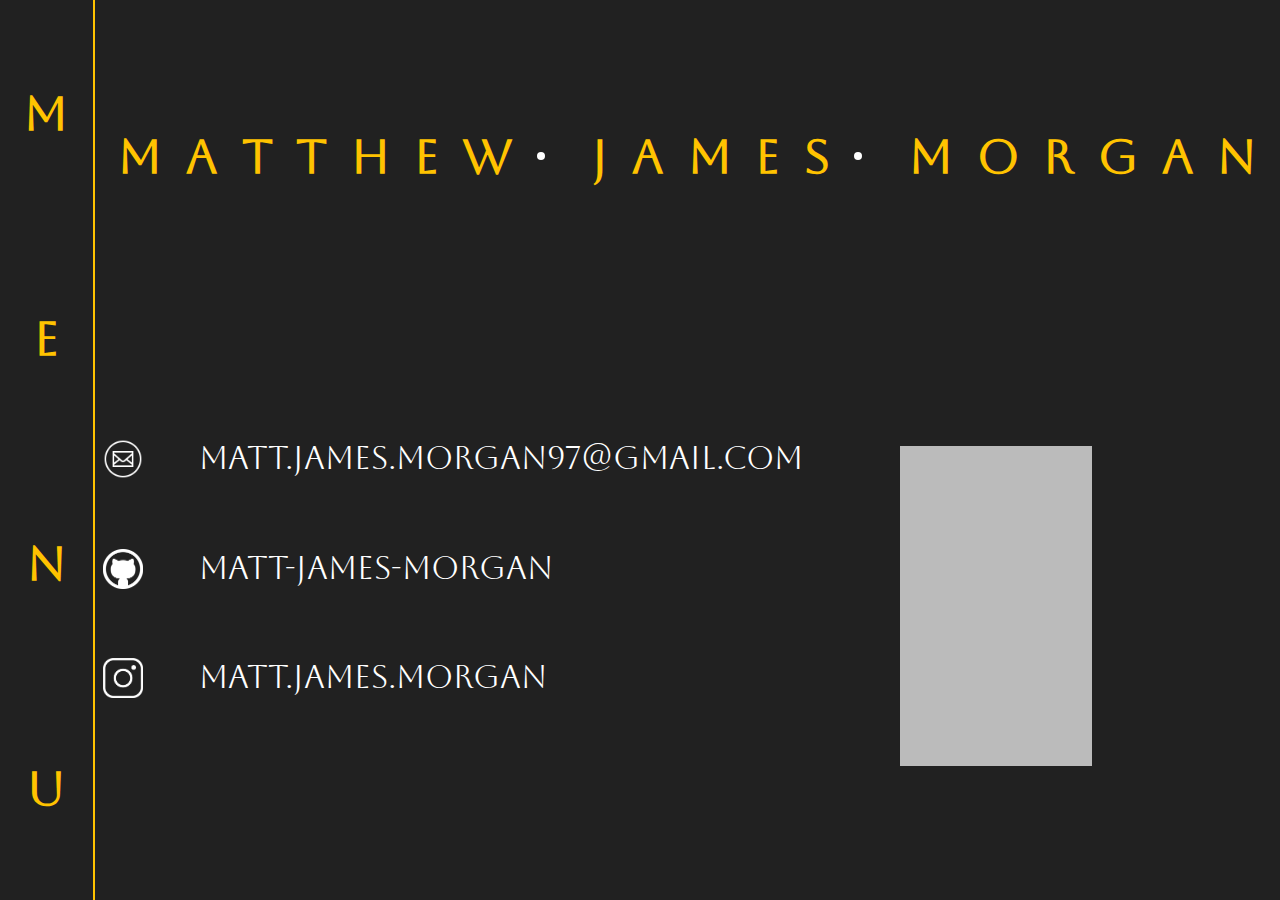
==== contact.html @ d884523a "more work" ====
<!DOCTYPE html>
<html lang="en">
<head>
    <meta charset="UTF-8">
    <meta http-equiv="X-UA-Compatible" content="IE=edge">
    <meta name="viewport" content="width=device-width, initial-scale=1.0">
    <link rel="stylesheet" href="./contact.css">
    <title>Matthew Morgan Contact</title>
</head>
<body>
    <div class='cursor' id="cursor"></div>
    <aside class="sidebar" id="sidebar">
        <div class="menu-title" >
            <h2>M</h2>
            <h2>E</h2>
            <h2>N</h2>
            <h2>U</h2>
        </div>
        
            
        <nav class="menu" id="menu">
            <button id='menu-button' type="button">+</button>
            <button id='menu-button-ham' type="button">+</button>
            <ul>
                <li><a href="./contact.html">About</a></li>
                <li><a href="./contact.html">Projects</a></li>
                <li><a href="./contact.html">Skills</a></li>
                <li><a href="./index.html">Home</a></li>
            </ul>
        </nav>
    </aside>
    <div class="ham-menu">
        <span></span>
        <span></span>
        <span></span>
    </div>
    <main>

        <header>
            <span class="bouncy red">M</span>
            <span class="bouncy red">a</span>
            <span class="bouncy red">t</span>
            <span class="bouncy red">t</span>
            <span class="bouncy red">h</span>
            <span class="bouncy red">e</span>
            <span class="bouncy red">w</span>
            <span class="dot"></span>
            <br>
            <span class="bouncy blue">J</span>
            <span class="bouncy blue">a</span>
            <span class="bouncy blue">m</span>
            <span class="bouncy blue">e</span>
            <span class="bouncy blue">s</span>
            <span class="dot"></span>
            <br>
            <span class="bouncy yellow">M</span>
            <span class="bouncy yellow">o</span>
            <span class="bouncy yellow">r</span>
            <span class="bouncy yellow">g</span>
            <span class="bouncy yellow">a</span>
            <span class="bouncy yellow">n</span>
        </header>
        <div class="info">
            <div class="bio">
                <img  class="socials" src="./resources/email2.png" alt="">
                <p>matt.james.morgan97@gmail.com</p>
                <img class="socials" src="./resources/PngItem_1280311.png" alt="">
                <p><a href="https://github.com/matt-james-morgan" target="blank">matt-james-morgan</a></p>
                <img class="socials" src="./resources/insta.png" alt="">
                <p><a href="https://www.instagram.com/matt.james.morgan/" target="blank">matt.james.morgan</a></p>
                <p></p>
            </div>
            <div class = flip-card>
                <div class="flip-card-inner">
                    <div class="flip-card-front">
                            <img src="./resources/headshot.jpg" alt="">
                    </div>
                    <div class="flip-card-back">
                        <img src="./resources/headshot2.jpg" alt="">
                    </div>
                </div>
            </div>
            <div class="return-menu">
                <h2></h2>
            </div>
        </div>
        
        
    </main>
    <script src="./main.js"></script>
</body>
</html>
---- contact.css ----
@import url('https://fonts.googleapis.com/css2?family=Aboreto&display=swap');
*{
    padding: 0;
    margin: 0;
    box-sizing: border-box;
    font-family: 'Aboreto', serif;
    background-color: #212121;
}
body{
    display: flex;
    background-color: white;
    position: relative;
}
.cursor{
    height:40px;
    width: 40px;
    border: #FFC300 solid 1px;
    border-radius: 50%;
    z-index: 10;
    position: absolute;
    transition: all 0.1s ease-out;
    background-color: transparent;
    margin: -40px 0 0 -40px;
}


/*sidebar menu stlying*/
.sidebar{
    position: relative;
    min-height: 100vh;
    width: 8%;
    z-index: 5;
}
.sidebar .menu-title:hover{
   color: #FFC300;
}

.menu-title{
   display: flex;
   position: absolute;
   flex-direction: column;
   justify-content: space-around;
   align-items: center;
   height: 100vh;
   font-size: 2rem;
   color: white;
   width: 100%;
   border-right: 2px #FFC300 solid;
   transition: all 0.8s linear;
}
.menu-title h2{
    top:50%;
}

.menu{
    position: absolute;
    left: -300px;
    transition: all 0.8s linear;
    height: 100vh;
    background-color: #212121;
}

.menu button{
    color:#FFC300;
    transform: rotate(45deg);
    background-color: transparent;
    font-size: 5rem;
    border: none;
    left: 70%;
    position: relative;
    border-radius: 50%;
}
#menu-button-ham{
    display: none;
}
.menu button:hover{
   color:#FF1818;
   font-weight: bolder;
}
.menu ul li{
    list-style: none;
    font-size: 3rem;
    padding: 2rem 1rem;
    transition: 0.2s linear;
    font-weight: bolder;
    left: -30%;
    background-color: #212121;
}
.menu ul li a{
    color: white;
    text-decoration: none;
}
.menu ul li a:hover{
    color: #FFC300;
}
.ham-menu{
    display: none;
}
@media only screen and (max-width: 1082px){
    .menu-title{
        display:none;
    }
    .sidebar{
       background-color: transparent;
      
    }
    .ham-menu{
        display: flex;
        align-items: center;
        justify-content: center;
        flex-direction: column;
        background-color: #5463FF;
        border-radius: 100%;
        height: 4rem;
        width: 4rem;
        position: relative;
        margin-top: 5%;
        left: -5%;
        transition: all 0.5s linear;
    }
    .ham-menu span{
        display: block;
        width: 2rem;
        height: 0.2rem;
        margin-bottom: 0.3rem;
        position: relative;
        background: #FFC300 ;
        border-radius: 3px; 
    }
    #menu-button-ham{
        display: block;
        transition:all 0.5s linear;
    }
    #menu-button{
        display: none;
    }
}
/*Main page styling*/
main{
    width: 100%;
    display: flex;
    flex-wrap: wrap;
}
    
    /*title styling*/
header{
    width: 100%;
    display: flex;
    justify-content: space-evenly;
    align-items: center;
    background-color: #212121;
    
}
header span{
        font-size: 3rem;
        display: flex;
        font-weight: bolder;
        color: #FFC300;
        
}

header .dot{
    height:0.5rem;
    width:0.5rem;
    background-color: white;
    border-radius: 50%;

}
span:hover{
    animation-name: rubberband;
    animation : rubberband 800ms alternate ease-out;
}

    @keyframes rubberband{
        0%{
            transform: scaleX(1);
        }
        40%{
            transform: scaleX(1.12) scaleY(0.75);
        }
        55%{
            transform: scaleX(0.85) scaleY(1);
        }
        65%{
            transform: scaleX(1.09) scaleY(0.85);
        }
        75%{
            transform: scaleX(0.9)  scaleY(1);
        }
        90%{
            transform: scaleX(1.05) scaleY(0.95);
        }
        100%{
            transform: scaleX(1) scaleY(1);
        }
    }

.info{
        display: grid;
        place-items: center;
        width: 100%;
        grid-template-columns:repeat(3, 1fr) ;
        /* margin-top: 5%; */
    }
.bio{
    display: grid;
    grid-template-columns:repeat(2, 1fr);
    column-gap: 10%;
}
.bio .socials{
    width: 40px;
    margin-left: 20%;
}
/*Styling bio section*/
.bio p, .bio a{
    color: #ffffff;
    text-decoration: none;
    margin-bottom: 12%;
    font-size: 2rem;
}

.socials{
    width: 5%;
}
/*Projects Styling Flip Cards*/

.flip-card-front img{
    height: 20rem;
    box-shadow: -50px -50px 0px -40px #FFC300, 50px 50px 0px -40px #FFC300;
}
.flip-card-back img{
    height: 20rem;
    box-shadow: -50px -50px 0px -40px #FFC300, 50px 50px 0px -40px #FFC300;*/
}
.flip-card {
    margin-left: 90%;
    background-color: transparent;
    width: 12rem;
    height: 20rem;
    perspective: 1000px; /* Remove this if you don't want the 3D effect */
  }
  
  /* This container is needed to position the front and back side */
  .flip-card-inner {
    position: relative;
    width: 100%;
    height: 100%;
    text-align: center;
    transition: transform 0.8s;
    transform-style: preserve-3d;
    
    
    
  }
  
  /* Do an horizontal flip when you move the mouse over the flip box container */
  .flip-card:hover .flip-card-inner {
    transform: rotateY(180deg);
    
  }
  
  /* Position the front and back side */
  .flip-card-front, .flip-card-back {
    position: absolute;
    width: 100%;
    height: 100%;
    -webkit-backface-visibility: hidden; /* Safari */
   backface-visibility: hidden;
  }
  
  /* Style the front side (fallback if image is missing) */
  .flip-card-front {
    background-color: #bbb;
    color: black;
  }
  
  /* Style the back side */
  .flip-card-back {
    background-color: #212121;
    color: white;
    transform: rotateY(180deg);
  }
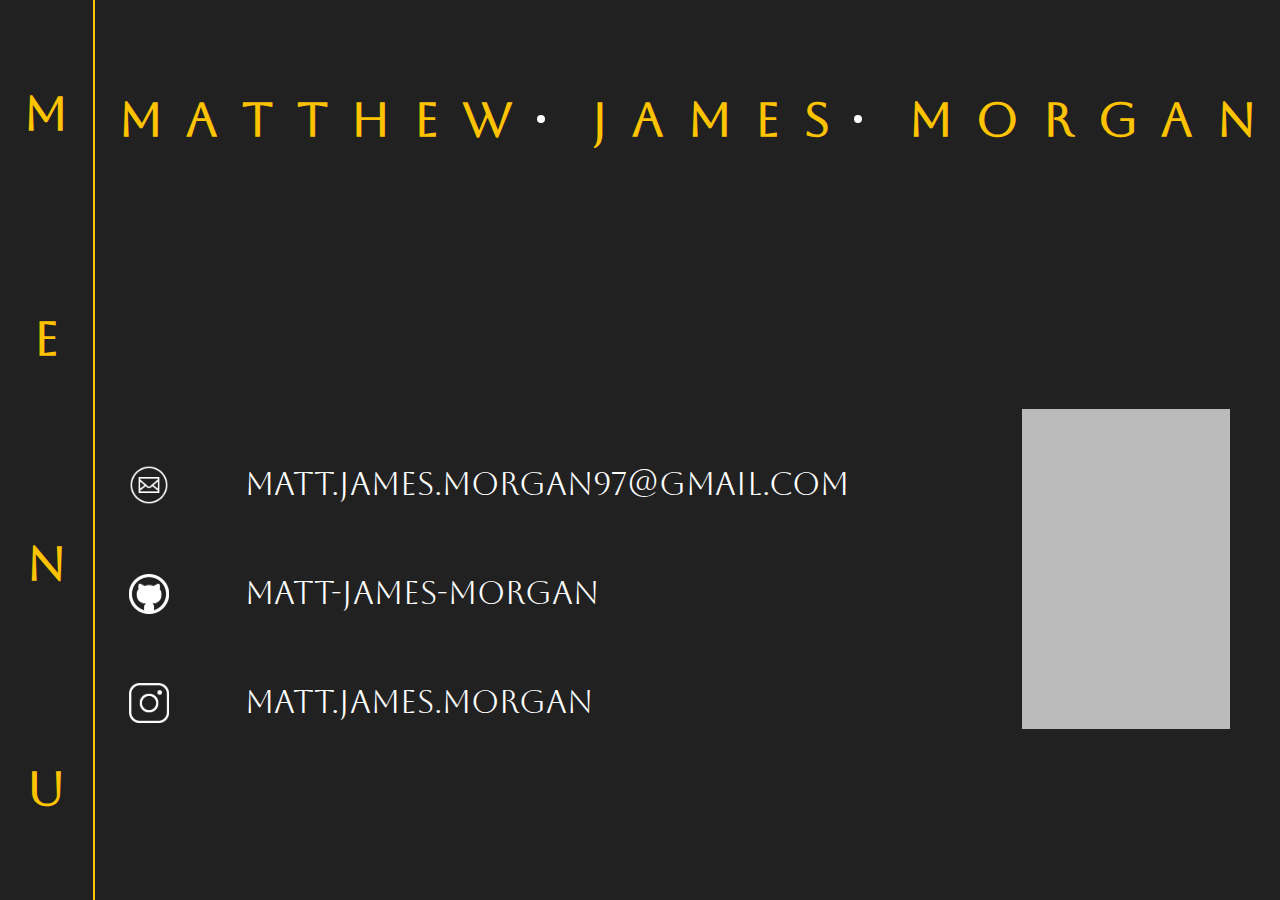
==== commit dc3281de: "Final" ====
--- a/contact.html
+++ b/contact.html
@@ -23,17 +23,19 @@
             <button id='menu-button-ham' type="button">+</button>
             <ul>
                 <li><a href="./contact.html">About</a></li>
-                <li><a href="./contact.html">Projects</a></li>
+                <li><a href="./projects.html">Projects</a></li>
                 <li><a href="./contact.html">Skills</a></li>
                 <li><a href="./index.html">Home</a></li>
             </ul>
         </nav>
+        <div class="ham-menu">
+            <span></span>
+            <span></span>
+            <span></span>
+        </div>
     </aside>
-    <div class="ham-menu">
-        <span></span>
-        <span></span>
-        <span></span>
-    </div>
+   
+   
     <main>
 
         <header>
@@ -68,20 +70,18 @@
                 <p><a href="https://github.com/matt-james-morgan" target="blank">matt-james-morgan</a></p>
                 <img class="socials" src="./resources/insta.png" alt="">
                 <p><a href="https://www.instagram.com/matt.james.morgan/" target="blank">matt.james.morgan</a></p>
-                <p></p>
             </div>
-            <div class = flip-card>
-                <div class="flip-card-inner">
-                    <div class="flip-card-front">
+            <div class="img-wrap">
+                <div class = flip-card>
+                    <div class="flip-card-inner">
+                         <div class="flip-card-front">
                             <img src="./resources/headshot.jpg" alt="">
-                    </div>
+                        </div>
                     <div class="flip-card-back">
                         <img src="./resources/headshot2.jpg" alt="">
                     </div>
                 </div>
-            </div>
-            <div class="return-menu">
-                <h2></h2>
+                </div>
             </div>
         </div>
         
--- a/contact.css
+++ b/contact.css
@@ -8,8 +8,7 @@
 }
 body{
     display: flex;
-    background-color: white;
-    position: relative;
+    position: absolute;
 }
 .cursor{
     height:40px;
@@ -30,6 +29,7 @@
     min-height: 100vh;
     width: 8%;
     z-index: 5;
+    border-right: 2px #FFC300 solid;
 }
 .sidebar .menu-title:hover{
    color: #FFC300;
@@ -45,7 +45,6 @@
    font-size: 2rem;
    color: white;
    width: 100%;
-   border-right: 2px #FFC300 solid;
    transition: all 0.8s linear;
 }
 .menu-title h2{
@@ -97,25 +96,24 @@
     display: none;
 }
 @media only screen and (max-width: 1082px){
+    
     .menu-title{
         display:none;
     }
     .sidebar{
        background-color: transparent;
-      
+        border: none;
     }
     .ham-menu{
         display: flex;
         align-items: center;
         justify-content: center;
         flex-direction: column;
-        background-color: #5463FF;
+        background-color: transparent;
         border-radius: 100%;
-        height: 4rem;
+        height: 25%;
         width: 4rem;
         position: relative;
-        margin-top: 5%;
-        left: -5%;
         transition: all 0.5s linear;
     }
     .ham-menu span{
@@ -166,7 +164,7 @@
     border-radius: 50%;
 
 }
-span:hover{
+.bouncy:hover{
     animation-name: rubberband;
     animation : rubberband 800ms alternate ease-out;
 }
@@ -194,22 +192,30 @@
             transform: scaleX(1) scaleY(1);
         }
     }
-
+@media only screen and (max-width:1082px){
+    header{
+        height: 25%;
+    }
+    header span{
+            font-size: 1.5rem;
+    }
+}
 .info{
-        display: grid;
-        place-items: center;
+        display:flex;
+        flex-wrap: wrap;
+        justify-content: center;
+        align-items: center;
         width: 100%;
-        grid-template-columns:repeat(3, 1fr) ;
-        /* margin-top: 5%; */
     }
 .bio{
     display: grid;
-    grid-template-columns:repeat(2, 1fr);
-    column-gap: 10%;
+    grid-template-columns:100px 600px;   
+    width: 70%; 
+    column-gap: 2%;
+    margin-top: 10%;
 }
 .bio .socials{
-    width: 40px;
-    margin-left: 20%;
+    width: 40%;
 }
 /*Styling bio section*/
 .bio p, .bio a{
@@ -219,11 +225,26 @@
     font-size: 2rem;
 }
 
-.socials{
-    width: 5%;
+
+
+
+@media only screen and (max-width:1082px){
+    .info{
+        justify-content: center;
+        align-items: center;
+    }
+    .bio{
+        width: 80%;
+    }
+    .bio p, .bio a{
+        font-size:1.5rem;
+    }
 }
 /*Projects Styling Flip Cards*/
-
+.img-wrap{
+    width: 10rem;
+    margin: 4rem;
+}
 .flip-card-front img{
     height: 20rem;
     box-shadow: -50px -50px 0px -40px #FFC300, 50px 50px 0px -40px #FFC300;
@@ -233,9 +254,11 @@
     box-shadow: -50px -50px 0px -40px #FFC300, 50px 50px 0px -40px #FFC300;*/
 }
 .flip-card {
-    margin-left: 90%;
+    margin-top: 10%;
+    margin-right: 10%;
+    margin: 10% 10% 10% 0;
     background-color: transparent;
-    width: 12rem;
+    width: 13rem;
     height: 20rem;
     perspective: 1000px; /* Remove this if you don't want the 3D effect */
   }
